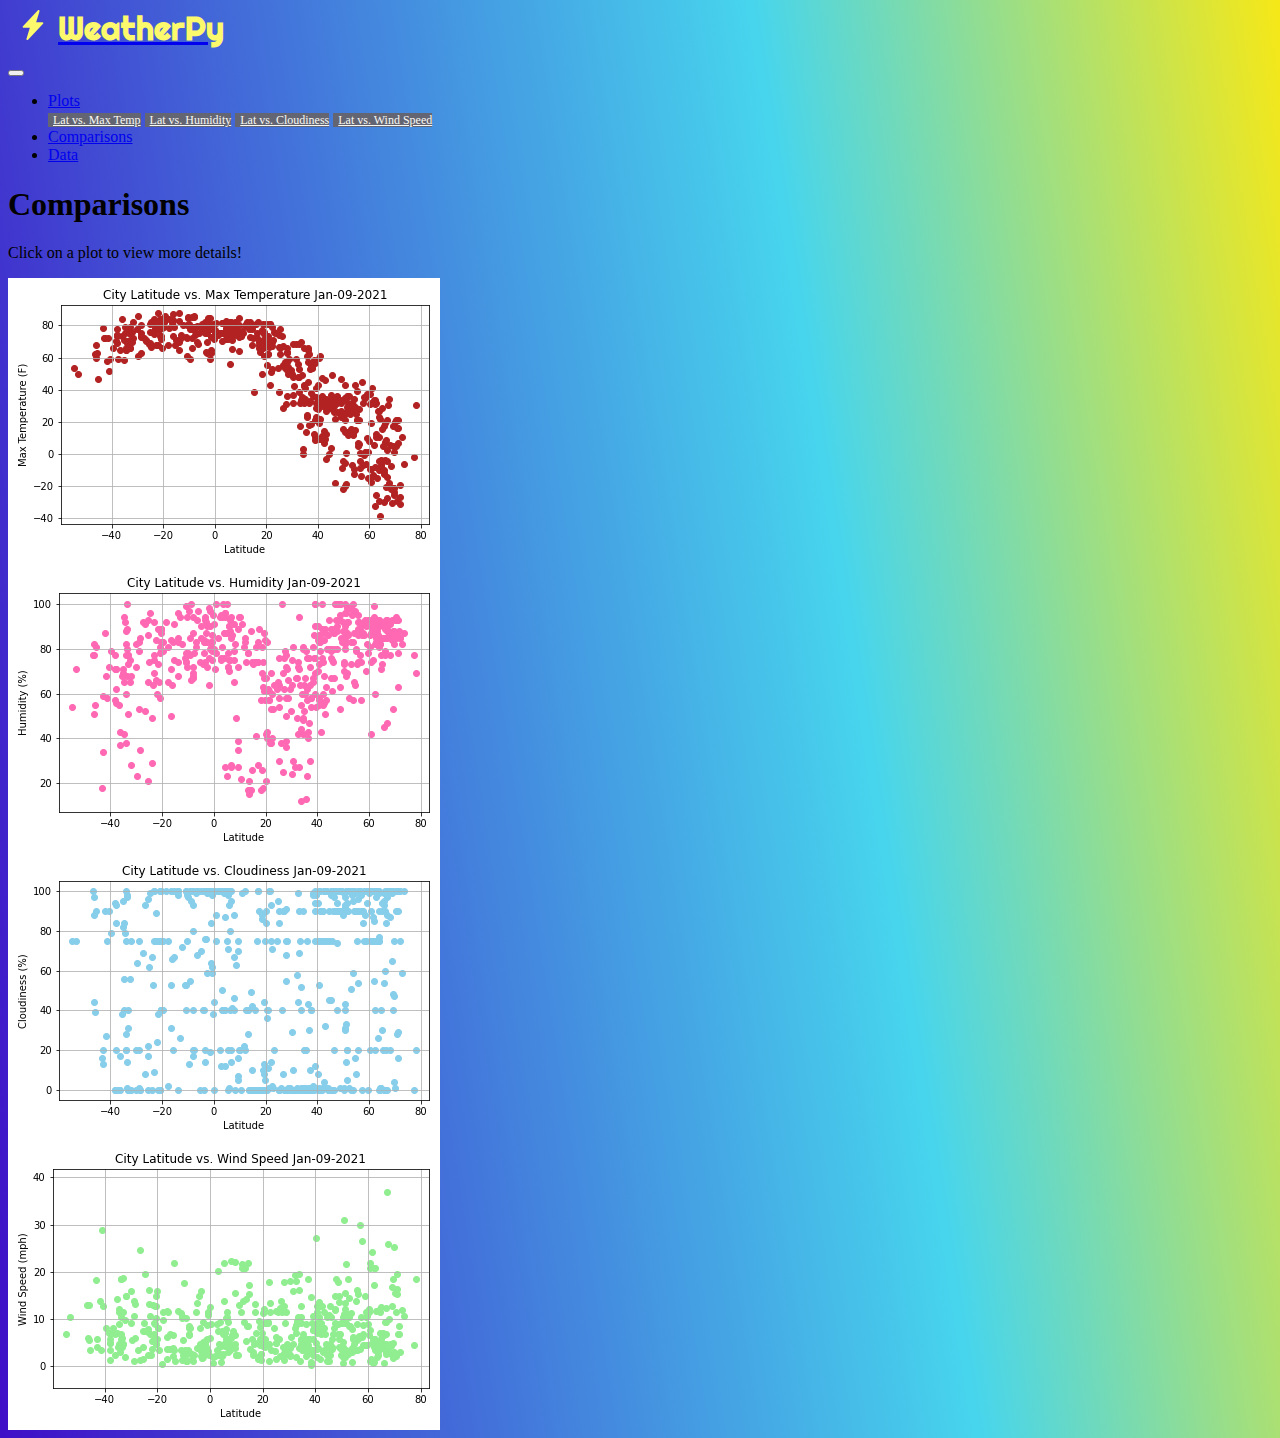
==== Comparisons.html @ 65d1a18a "comparisons" ====
<!-- Start of html -->
<html lang="en">

<head>
  <meta charset="UTF-8">
  <title>WeatherPy</title>
  <link rel="stylesheet" href="https://cdn.jsdelivr.net/npm/bootstrap@4.5.3/dist/css/bootstrap.min.css" integrity="sha384-TX8t27EcRE3e/ihU7zmQxVncDAy5uIKz4rEkgIXeMed4M0jlfIDPvg6uqKI2xXr2" crossorigin="anonymous">
  <link rel="preconnect" href="https://fonts.gstatic.com">
  <link href="https://fonts.googleapis.com/css2?family=Righteous&display=swap" rel="stylesheet">
  <link rel="stylesheet" href="styles.css">
</head>

<body>

<nav class="navbar navbar-expand-lg navbar-dark bg-dark">
  <a class="navbar-brand" href="index.html"><h1><svg xmlns="http://www.w3.org/2000/svg" width="50" height="30" fill="currentColor" class="bi bi-lightning-fill" viewBox="0 0 16 16">
    <path d="M11.251.068a.5.5 0 0 1 .227.58L9.677 6.5H13a.5.5 0 0 1 .364.843l-8 8.5a.5.5 0 0 1-.842-.49L6.323 9.5H3a.5.5 0 0 1-.364-.843l8-8.5a.5.5 0 0 1 .615-.09z"/>
  </svg>WeatherPy</h1></a>
  <button class="navbar-toggler" type="button" data-toggle="collapse" data-target="#navbarNavDropdown" aria-controls="navbarNavDropdown" aria-expanded="false" aria-label="Toggle navigation">
    <span class="navbar-toggler-icon"></span>
  </button>
  <div class="collapse navbar-collapse justify-content-end" id="navbarNavDropdown">
    <ul class="navbar-nav">
      <li class="nav-item dropdown">
        <a class="nav-link dropdown-toggle" href="#" id="navbarDropdownMenuLink" data-toggle="dropdown" aria-haspopup="true" aria-expanded="false">
          Plots
        </a>
        <div class="dropdown-menu" aria-labelledby="navbarDropdownMenuLink">
          <a class="dropdown-item" href="LatvTemp.html">Lat vs. Max Temp</a>
          <a class="dropdown-item" href="LatvHumid.html">Lat vs. Humidity</a>
          <a class="dropdown-item" href="LatvCloud.html">Lat vs. Cloudiness</a>
          <a class="dropdown-item" href="LatvWind.html">Lat vs. Wind Speed</a>
        </div>
      </li>
      <li class="nav-item">
        <a class="nav-link" href="Comparisons.html">Comparisons</a>
      </li>
      <li class="nav-item">
        <a class="nav-link" href="#">Data</a>
      </li>
    </ul>
  </div>
</nav>

<div class="container-fluid">
    <h1 class="text-lg-left">Comparisons</h1>
    <p> Click on a plot to view more details!</p>
    <div class="row">
     <div class="col">
        <a href="LatvTemp.html"><img class = "comp_pic" src="visualizations\LatvTemp_plot_Jan-09-2021.png" alt="Lat vs Max Temp"></a>
     </div>
     <div class="col">
        <a href="LatvHumid.html"><img class = "comp_pic" src="visualizations\LatvHumid_plot_Jan-09-2021.png" alt="Lat vs Humidity"></a>
     </div>
    </div>
    <div class = "row">
     <div class = "col">
        <a href="LatvCloud.html"><img class = "comp_pic" src="visualizations\LatvClouds_plot_Jan-09-2021.png" alt="Lat vs Cloudiness"></a>
     </div>
     <div class="col">
        <a href="LatvWind.html"><img class = "comp_pic" src="visualizations\LatvWinds_plot_Jan-09-2021.png" alt="Lat vs Wind Speed"></a>
     </div>
    </div>

</div>




<script src="https://code.jquery.com/jquery-3.5.1.slim.min.js" integrity="sha384-DfXdz2htPH0lsSSs5nCTpuj/zy4C+OGpamoFVy38MVBnE+IbbVYUew+OrCXaRkfj" crossorigin="anonymous"></script>
<script src="https://cdn.jsdelivr.net/npm/popper.js@1.16.1/dist/umd/popper.min.js" integrity="sha384-9/reFTGAW83EW2RDu2S0VKaIzap3H66lZH81PoYlFhbGU+6BZp6G7niu735Sk7lN" crossorigin="anonymous"></script>
<script src="https://cdn.jsdelivr.net/npm/bootstrap@4.5.3/dist/js/bootstrap.min.js" integrity="sha384-w1Q4orYjBQndcko6MimVbzY0tgp4pWB4lZ7lr30WKz0vr/aWKhXdBNmNb5D92v7s" crossorigin="anonymous"></script>

</body>

</html>
---- styles.css ----
/* Start of styles */

.navbar-brand h1 {
  color: rgb(252, 249, 109);
  font-family: 'Righteous', cursive;
}

.dropdown-item {
  font-size: 12px;
  padding-left: 5px;
  min-width: 50px;
}

.navbar-nav{
  padding-right: 50px;
}

.dropdown-item{
  background-color:rgb(100, 101, 114);
  color: rgb(248, 248, 244);
}

.dropdown-item:hover{
  background-color:rgb(42, 53, 207);
  color: rgb(230, 233, 64);
}

body{
  background: rgb(246,232,23);
  background: linear-gradient(261deg, rgba(246,232,23,1) 0%, rgba(71,213,237,1) 35%, rgba(63,14,199,1) 100%);
}

.pic{
  width: 220px;
  height: 175px;
  padding-right: 15px;
  padding-bottom: 30px;
}
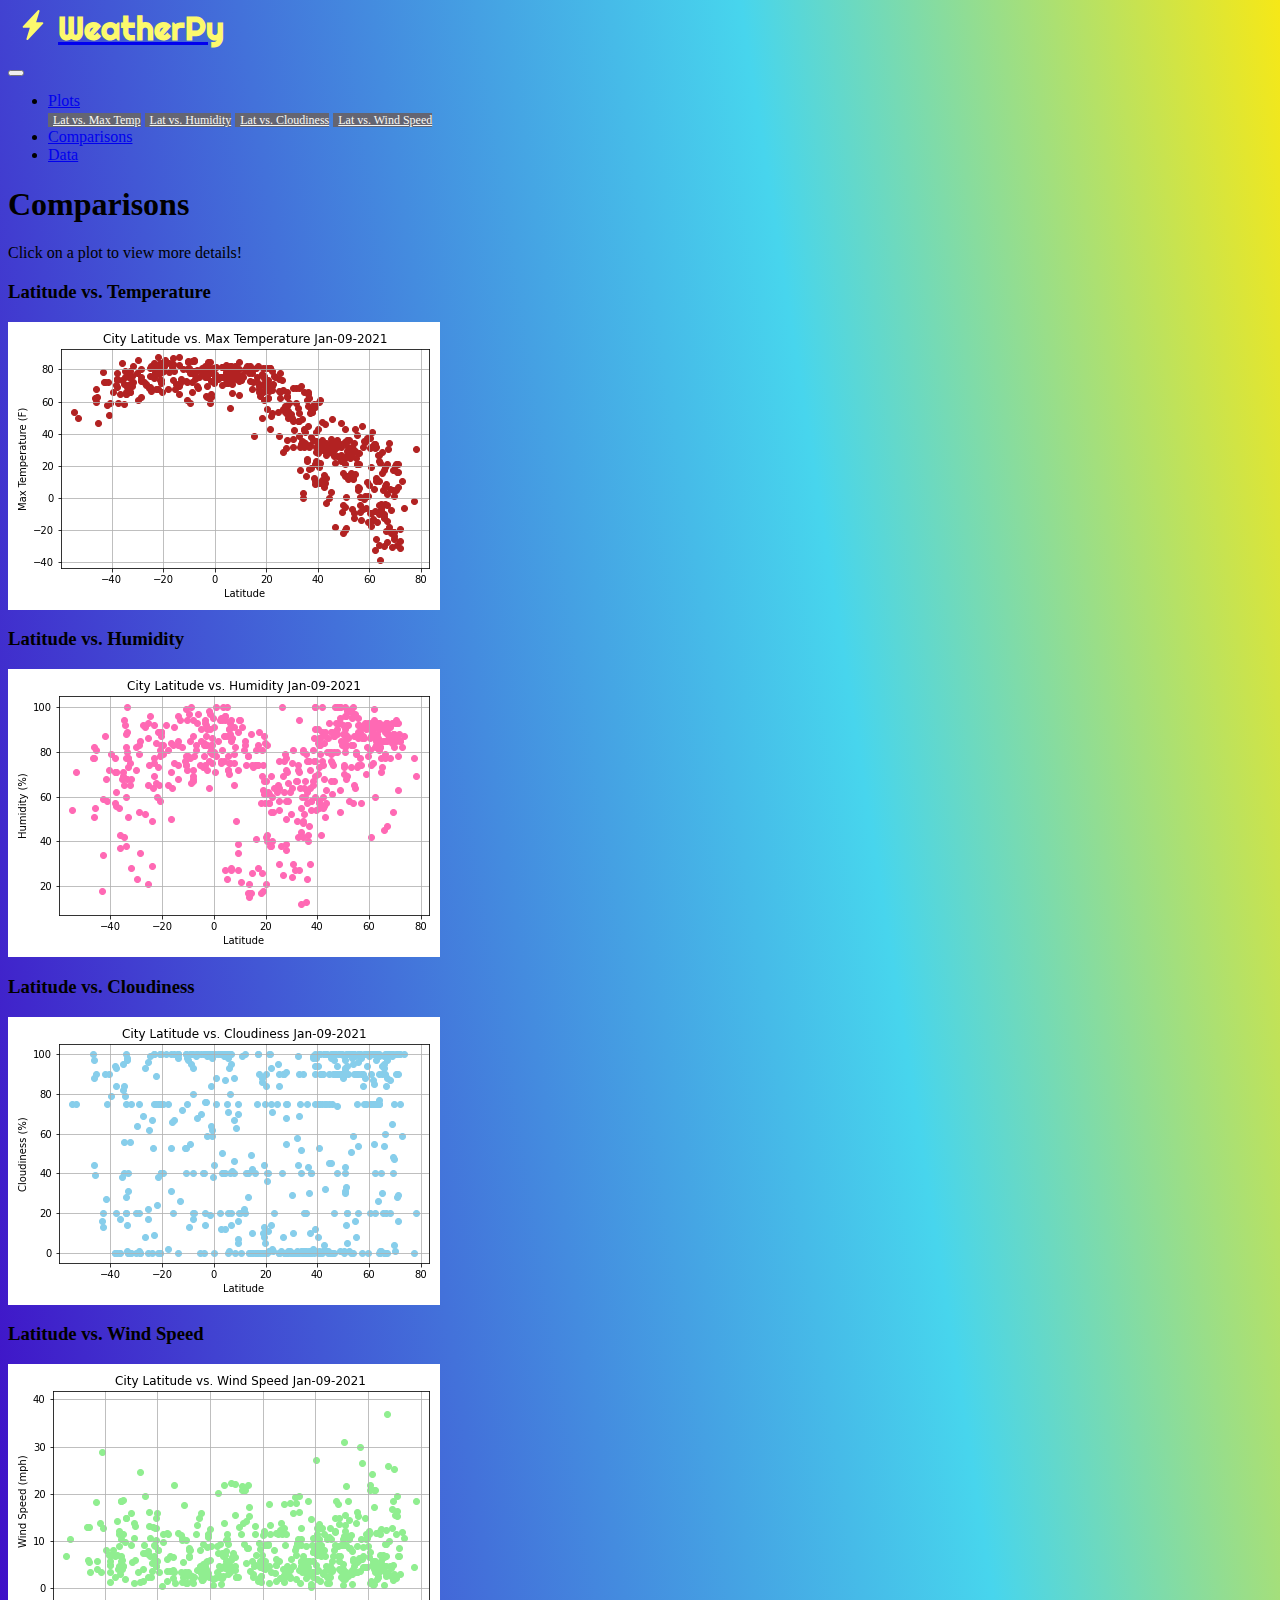
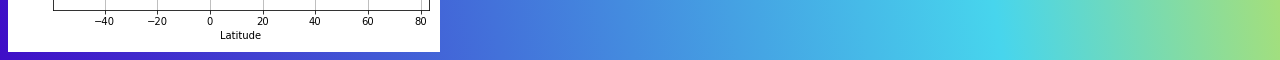
==== commit 2da63ca9: "adjusted paths" ====
--- a/Comparisons.html
+++ b/Comparisons.html
@@ -36,7 +36,7 @@
         <a class="nav-link" href="Comparisons.html">Comparisons</a>
       </li>
       <li class="nav-item">
-        <a class="nav-link" href="#">Data</a>
+        <a class="nav-link" href="Data.html">Data</a>
       </li>
     </ul>
   </div>
@@ -47,17 +47,21 @@
     <p> Click on a plot to view more details!</p>
     <div class="row">
      <div class="col">
+         <h3 class="text-sm-center">Latitude vs. Temperature</h3>
         <a href="LatvTemp.html"><img class = "comp_pic" src="visualizations\LatvTemp_plot_Jan-09-2021.png" alt="Lat vs Max Temp"></a>
      </div>
      <div class="col">
+        <h3 class="text-sm-center">Latitude vs. Humidity</h3>
         <a href="LatvHumid.html"><img class = "comp_pic" src="visualizations\LatvHumid_plot_Jan-09-2021.png" alt="Lat vs Humidity"></a>
      </div>
     </div>
     <div class = "row">
      <div class = "col">
+        <h3 class="text-sm-center">Latitude vs. Cloudiness</h3>
         <a href="LatvCloud.html"><img class = "comp_pic" src="visualizations\LatvClouds_plot_Jan-09-2021.png" alt="Lat vs Cloudiness"></a>
      </div>
      <div class="col">
+        <h3 class="text-sm-center">Latitude vs. Wind Speed</h3>
         <a href="LatvWind.html"><img class = "comp_pic" src="visualizations\LatvWinds_plot_Jan-09-2021.png" alt="Lat vs Wind Speed"></a>
      </div>
     </div>
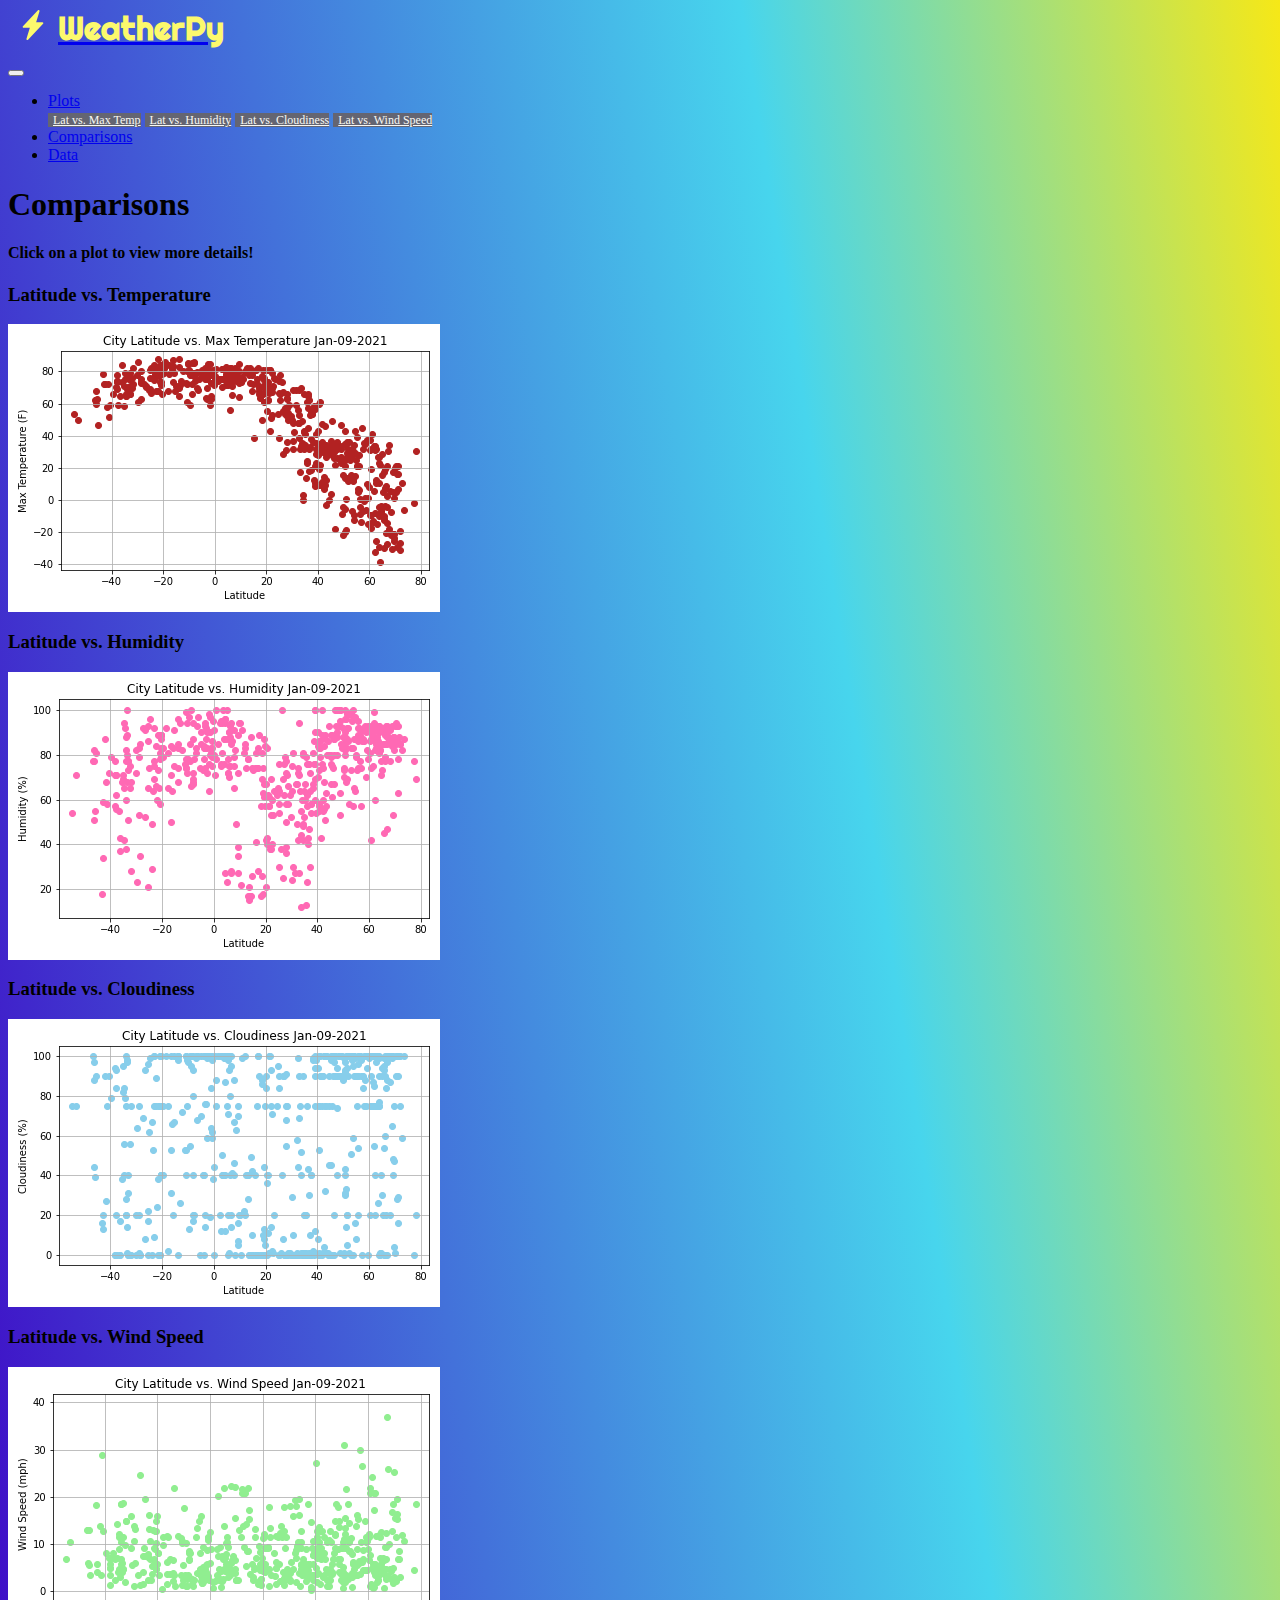
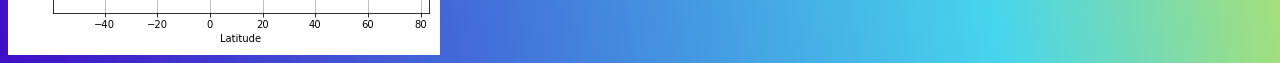
==== commit e5bd08e7: "comments" ====
--- a/Comparisons.html
+++ b/Comparisons.html
@@ -7,18 +7,40 @@
   <link rel="stylesheet" href="https://cdn.jsdelivr.net/npm/bootstrap@4.5.3/dist/css/bootstrap.min.css" integrity="sha384-TX8t27EcRE3e/ihU7zmQxVncDAy5uIKz4rEkgIXeMed4M0jlfIDPvg6uqKI2xXr2" crossorigin="anonymous">
   <link rel="preconnect" href="https://fonts.gstatic.com">
   <link href="https://fonts.googleapis.com/css2?family=Righteous&display=swap" rel="stylesheet">
+  <link rel="preconnect" href="https://fonts.gstatic.com">
+  <link href="https://fonts.googleapis.com/css2?family=Ranchers&display=swap" rel="stylesheet">
+  <link rel="preconnect" href="https://fonts.gstatic.com">
+  <link href="https://fonts.googleapis.com/css2?family=Dosis&display=swap" rel="stylesheet">
   <link rel="stylesheet" href="styles.css">
 </head>
 
+<!--#########################################################################
+Patrick Spitzer
+Web Design Challenge Homework
+
+The purpose of this project was to use plot images and data used in previous homework Weather API and to
+create a website around it.  The website needed a navbar with a dropdown for four of the plots
+and tabs to a comparison of those plots and a table fo the data used.  All pages needed to be responsive 
+to the re-sizing of a page.  CSS and Bootstrap styles were needed in this assignment.
+
+In collaboration with Kate Spitzer
+
+#############################################################################-->
+
 <body>
 
-<nav class="navbar navbar-expand-lg navbar-dark bg-dark">
+    <!--Creation of working navbar with responsiveness to create hamburger.  Must be present on each page.-->
+
+<nav class="navbar sticky-top navbar-expand-lg navbar-dark bg-dark">
   <a class="navbar-brand" href="index.html"><h1><svg xmlns="http://www.w3.org/2000/svg" width="50" height="30" fill="currentColor" class="bi bi-lightning-fill" viewBox="0 0 16 16">
     <path d="M11.251.068a.5.5 0 0 1 .227.58L9.677 6.5H13a.5.5 0 0 1 .364.843l-8 8.5a.5.5 0 0 1-.842-.49L6.323 9.5H3a.5.5 0 0 1-.364-.843l8-8.5a.5.5 0 0 1 .615-.09z"/>
   </svg>WeatherPy</h1></a>
   <button class="navbar-toggler" type="button" data-toggle="collapse" data-target="#navbarNavDropdown" aria-controls="navbarNavDropdown" aria-expanded="false" aria-label="Toggle navigation">
     <span class="navbar-toggler-icon"></span>
   </button>
+  
+<!--Creation of the dropdown menu for the plots and other tabs-->
+
   <div class="collapse navbar-collapse justify-content-end" id="navbarNavDropdown">
     <ul class="navbar-nav">
       <li class="nav-item dropdown">
@@ -42,25 +64,27 @@
   </div>
 </nav>
 
+<!--Bootstrap container to hold four plot images for comparisons.-->
+
 <div class="container-fluid">
     <h1 class="text-lg-left">Comparisons</h1>
-    <p> Click on a plot to view more details!</p>
+    <h4> Click on a plot to view more details!</h4>
     <div class="row">
-     <div class="col">
+     <div class="col-md-12 col-lg-6">
          <h3 class="text-sm-center">Latitude vs. Temperature</h3>
         <a href="LatvTemp.html"><img class = "comp_pic" src="visualizations\LatvTemp_plot_Jan-09-2021.png" alt="Lat vs Max Temp"></a>
      </div>
-     <div class="col">
+     <div class="col-md-12 col-lg-6">
         <h3 class="text-sm-center">Latitude vs. Humidity</h3>
         <a href="LatvHumid.html"><img class = "comp_pic" src="visualizations\LatvHumid_plot_Jan-09-2021.png" alt="Lat vs Humidity"></a>
      </div>
     </div>
     <div class = "row">
-     <div class = "col">
+     <div class = "col-md-12 col-lg-6">
         <h3 class="text-sm-center">Latitude vs. Cloudiness</h3>
         <a href="LatvCloud.html"><img class = "comp_pic" src="visualizations\LatvClouds_plot_Jan-09-2021.png" alt="Lat vs Cloudiness"></a>
      </div>
-     <div class="col">
+     <div class="col-md-12 col-lg-6">
         <h3 class="text-sm-center">Latitude vs. Wind Speed</h3>
         <a href="LatvWind.html"><img class = "comp_pic" src="visualizations\LatvWinds_plot_Jan-09-2021.png" alt="Lat vs Wind Speed"></a>
      </div>
